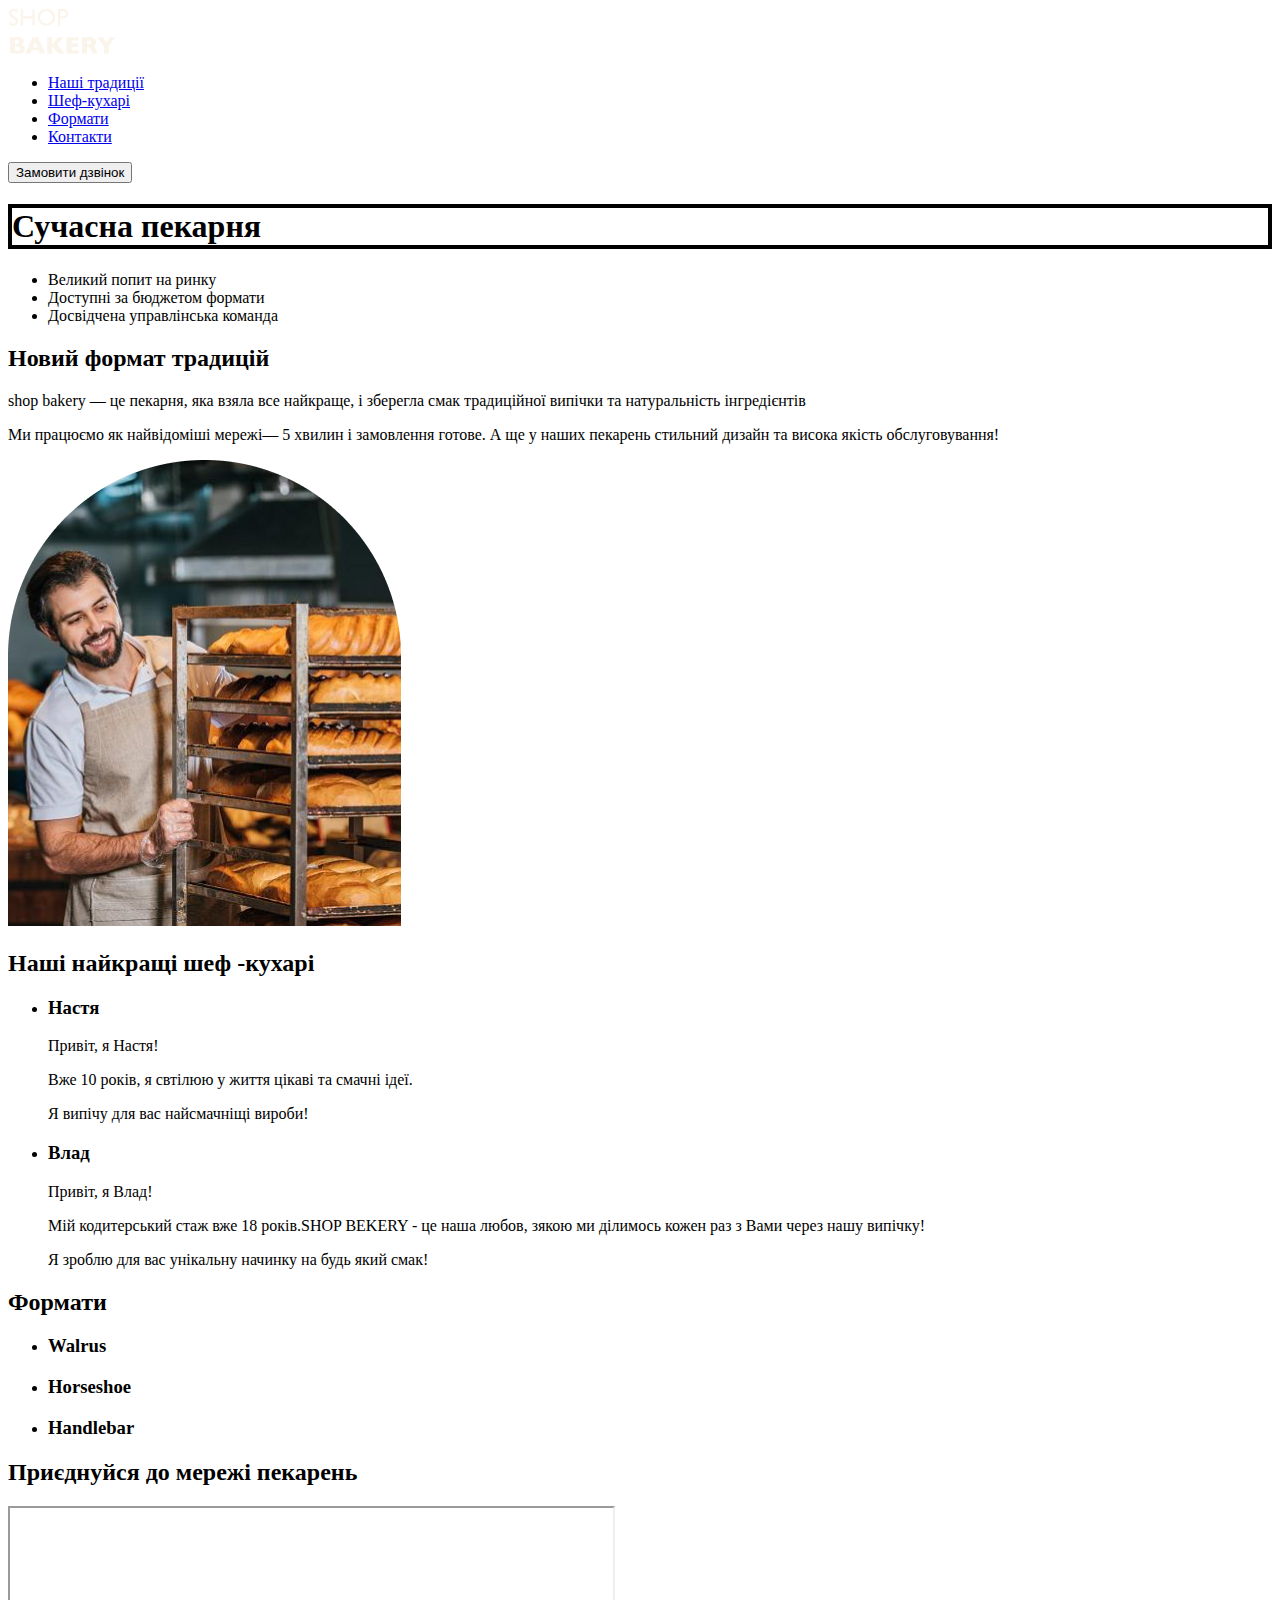
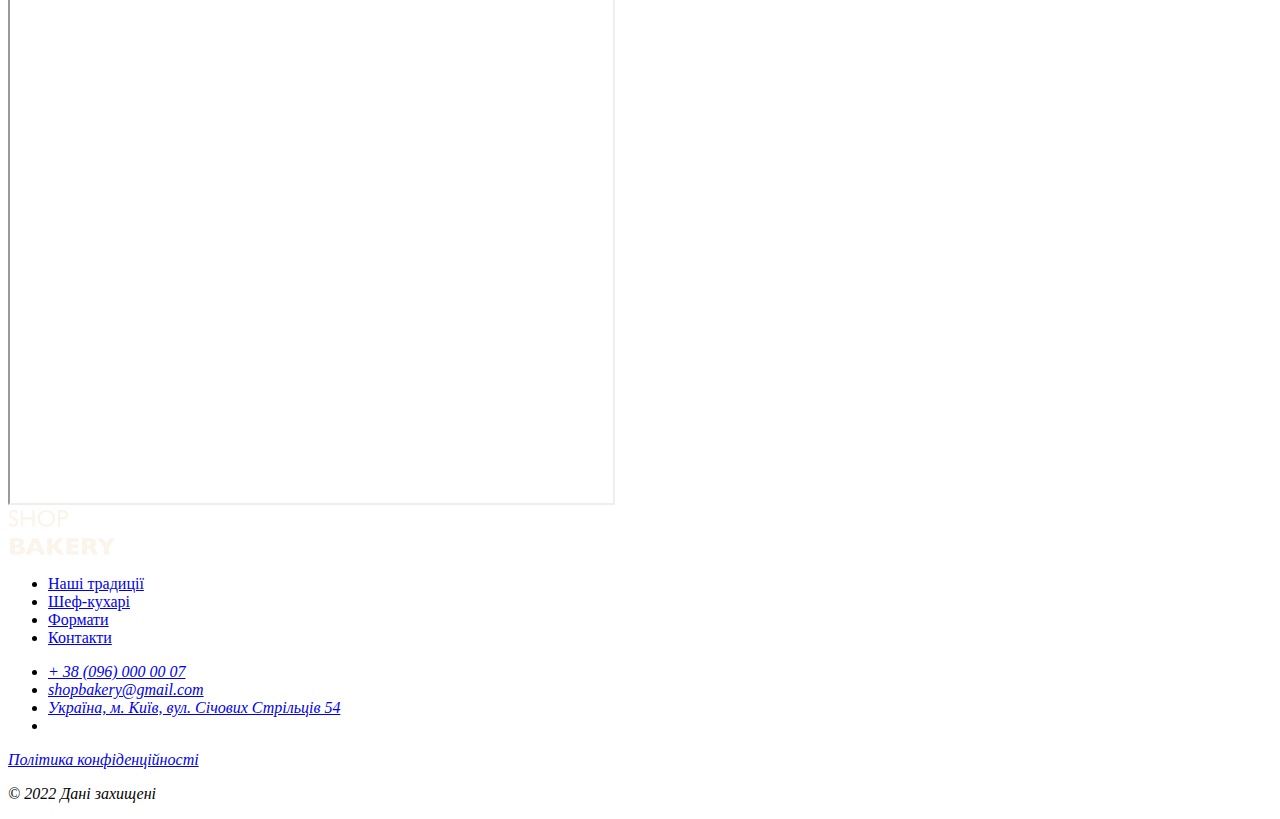
==== index.html @ 3c6cb92f "site" ====
<!DOCTYPE html>
<html lang="uk">
  <head>
    <meta charset="UTF-8" />
    <meta name="viewport" content="width=device-width, initial-scale=1.0" />
    <title>Сучасна пекарня</title>
    <link rel="stylesheet" href="./css/styles.css" />
  </head>
  <body>
    <header>
      <nav>
        <a href="/">
          <img src="./imeges/logo.svg" alt="Лого пекарні" />
        </a>
        <ul>
          <li><a href="#traditions-section"> Наші традиції</a></li>
          <li><a href="#cookers-section"> Шеф-кухарі</a></li>
          <li><a href="#formats-section"> Формати</a></li>
          <li><a href="#links-section"> Контакти</a></li>
        </ul>
      </nav>
      <button type="button">Замовити дзвінок</button>
    </header>
    <main>
      <section>
        <h1 id="main-title">Сучасна пекарня</h1>
      </section>
      <section id="traditions-section">
        <ul>
          <li>Великий попит на ринку</li>
          <li>Доступні за бюджетом формати</li>
          <li>Досвідчена управлінська команда</li>
        </ul>
        <h2>Новий формат традицій</h2>
        <p>
          <span>shop bakery</span> — це пекарня, яка взяла все найкраще, і
          зберегла смак традиційної випічки та натуральність інгредієнтів
        </p>
        <p>
          Ми працюємо як найвідоміші мережі—
          <span>5 хвилин і замовлення готове</span>. А ще у наших пекарень
          стильний дизайн та висока якість обслуговування!
        </p>
        <img
          src="./imeges/baker-man.jpg"
          alt="чоловік пекар з посмішкою везе хліб"
        />
      </section>
      <section id="cookers-section">
        <h2>Наші найкращі шеф -кухарі</h2>
        <ul>
          <li>
            <article>
              <h3>Настя</h3>
              <p>Привіт, я Настя!</p>

              <p>Вже 10 років, я свтілюю у життя цікаві та смачні ідеї.</p>

              <p>Я випічу для вас найсмачніщі вироби!</p>
            </article>
          </li>
          <li>
            <article>
              <h3>Влад</h3>
              <p>Привіт, я Влад!</p>

              <p>
                Мій кодитерський стаж вже 18 років.SHOP BEKERY - це наша любов,
                зякою ми ділимось кожен раз з Вами через нашу випічку!
              </p>

              <p>Я зроблю для вас унікальну начинку на будь який смак!</p>
            </article>
          </li>
        </ul>
      </section>
      <section id="formats-section">
        <h2>Формати</h2>
        <ul>
          <li>
            <article>
              <h3 lang="en">Walrus</h3>
            </article>
          </li>
          <li>
            <article>
              <h3 lang="en">Horseshoe</h3>
            </article>
          </li>
          <li>
            <article>
              <h3 lang="en">Handlebar</h3>
            </article>
          </li>
        </ul>
      </section>
      <section id="links-section">
        <h2>Приєднуйся до мережі пекарень</h2>
      </section>
      <iframe
        src="https://www.google.com/maps/embed?pb=!1m18!1m12!1m3!1d2414.478449354437!2d30.4912733!3d50.4566776!2m3!1f0!2f0!3f0!3m2!1i1024!2i768!4f13.1!3m3!1m2!1s0x40d4ce637c006b2d%3A0xaf86385f19996ff0!2z0YPQuy4g0KHQtdGH0LXQstGL0YUg0KHRgtGA0LXQu9GM0YbQvtCyLCA1NCwg0JrQuNC10LIsIDAyMDAw!5e1!3m2!1sru!2sua!4v1739649171923!5m2!1sru!2sua"
        width="603"
        height="595"
        allowfullscreen=""
        loading="lazy"
        referrerpolicy="no-referrer-when-downgrade"
      ></iframe>
    </main>
    <footer>
      <nav>
        <a href="#">
          <img src="./imeges/logo.svg" alt="Лого пекарні" />
        </a>
        <ul>
          <li><a href="#"> Наші традиції</a></li>
          <li><a href="#"> Шеф-кухарі</a></li>
          <li><a href="#"> Формати</a></li>
          <li><a href="#"> Контакти</a></li>
        </ul>
      </nav>
      <address>
        <ul>
          <li><a href="tel:+380960000007"> + 38 (096) 000 00 07</a></li>
          <li>
            <a href="mailto:shopbakery@gmail.com">shopbakery@gmail.com</a>
          </li>
          <li>
            <a href="https://maps.app.goo.gl/muZabuAStkDCurqV7"
              >Україна, м. Київ, вул. Січових Стрільців 54</a
            >
          </li>
          <li>
            <a href="#"></a>
            <!--facebook logo-->
            <a href="#"></a>
            <!--instagram logo-->
          </li>
        </ul>
        <a href="#" target="_blank">Політика конфіденційності</a>
        <p>&copy; 2022 Дані захищені</p>
      </address>
    </footer>
  </body>
</html>
---- css/styles.css ----
#main-title {
  border: 4px solid black;
}
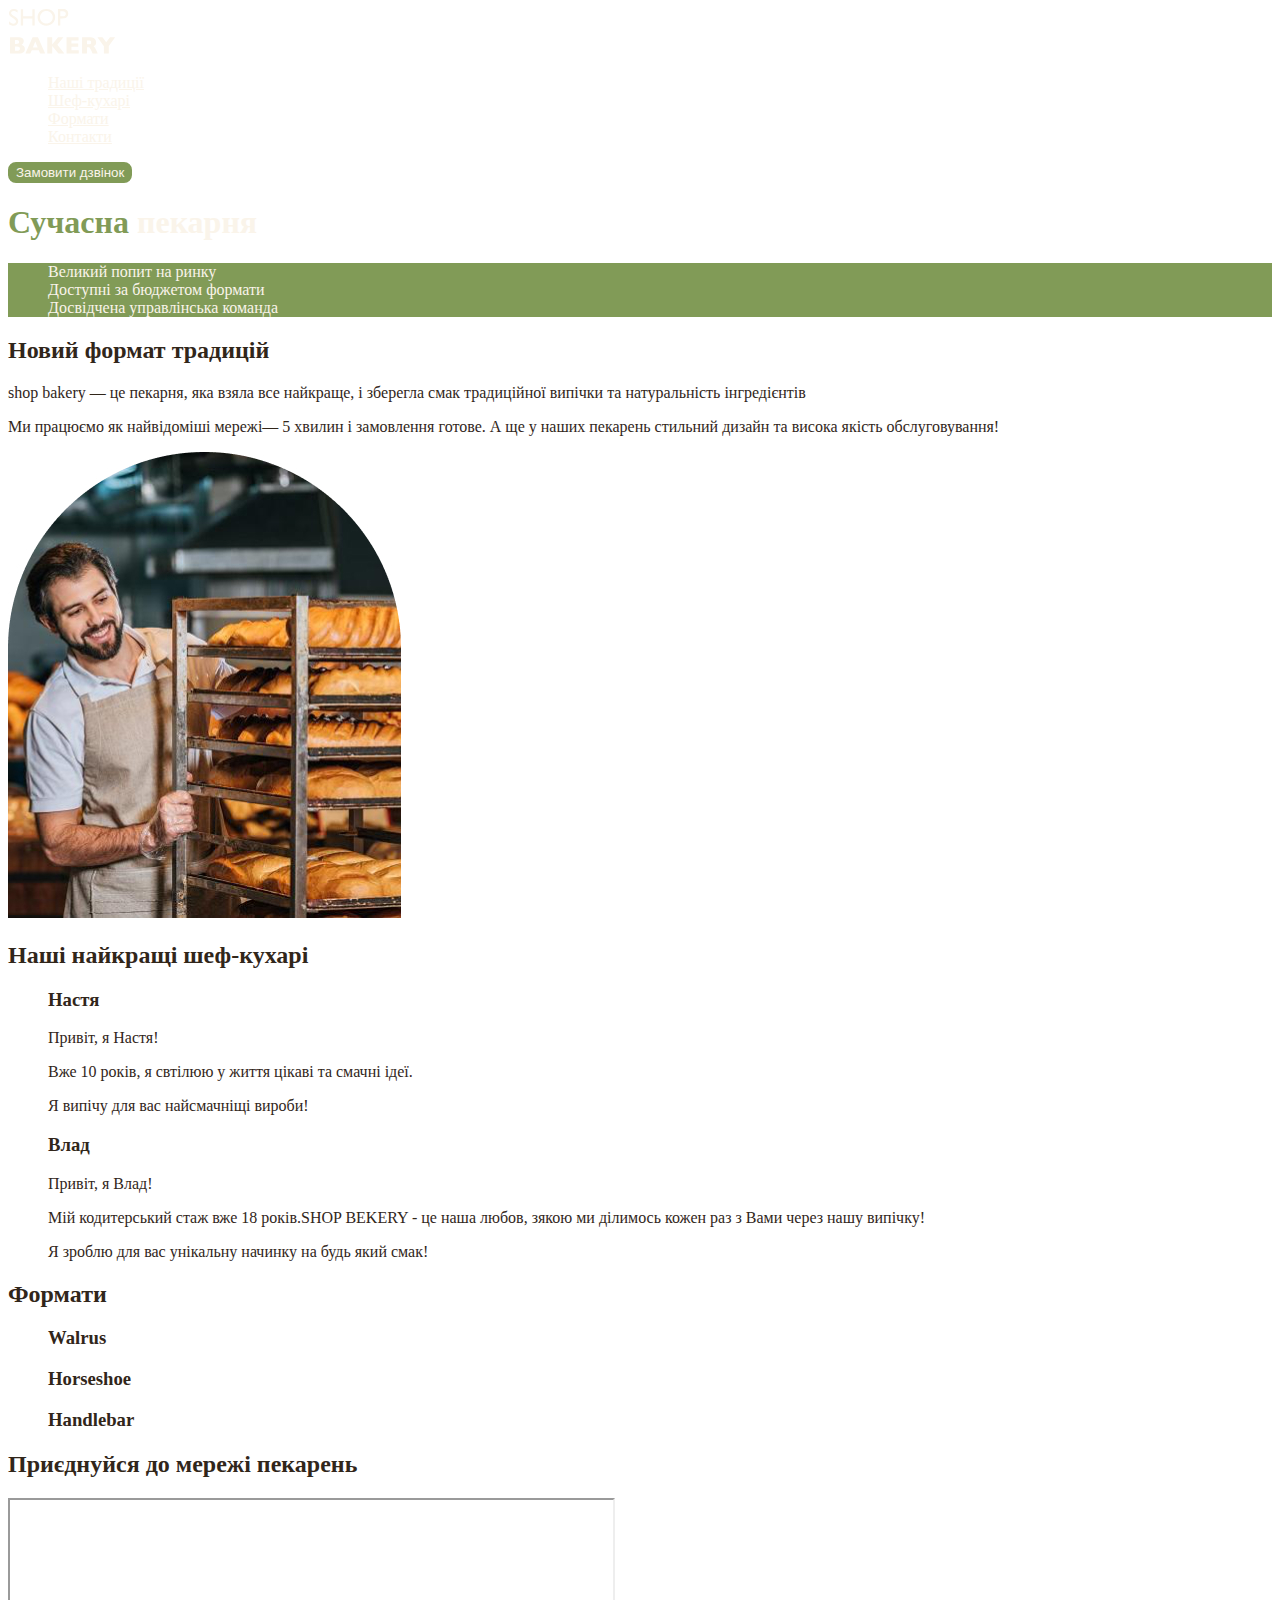
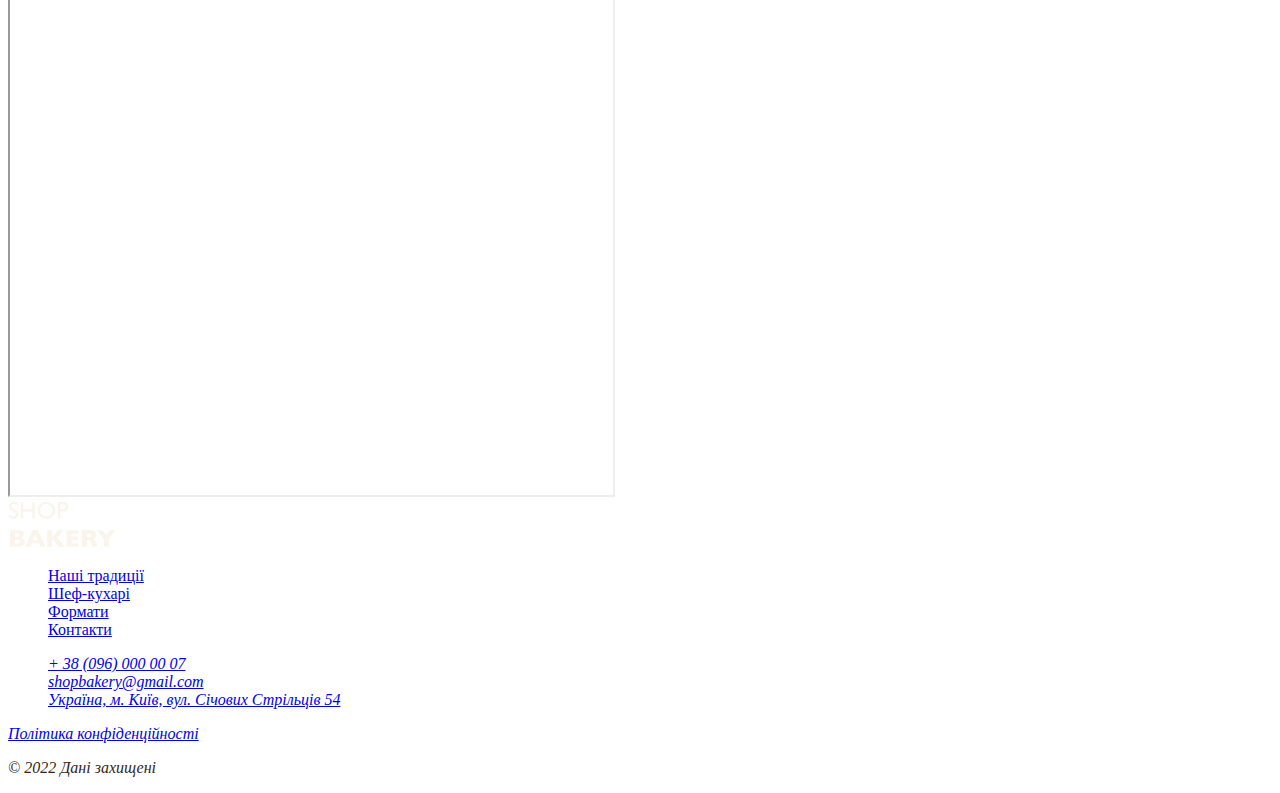
==== commit 1cb476f3: "Add styles.css and css variables" ====
--- a/index.html
+++ b/index.html
@@ -13,20 +13,20 @@
           <img src="./imeges/logo.svg" alt="Лого пекарні" />
         </a>
         <ul>
-          <li><a href="#traditions-section"> Наші традиції</a></li>
-          <li><a href="#cookers-section"> Шеф-кухарі</a></li>
-          <li><a href="#formats-section"> Формати</a></li>
-          <li><a href="#links-section"> Контакти</a></li>
+          <li><a class="link" href="#traditions-section"> Наші традиції</a></li>
+          <li><a class="link" href="#cookers-section"> Шеф-кухарі</a></li>
+          <li><a class="link" href="#formats-section"> Формати</a></li>
+          <li><a class="link" href="#links-section"> Контакти</a></li>
         </ul>
       </nav>
-      <button type="button">Замовити дзвінок</button>
+      <button class="button" type="button">Замовити дзвінок</button>
     </header>
     <main>
       <section>
-        <h1 id="main-title">Сучасна пекарня</h1>
+        <h1 class="hero-title"><span class="accent">Сучасна</span> пекарня</h1>
       </section>
       <section id="traditions-section">
-        <ul>
+        <ul class="advanteges-list">
           <li>Великий попит на ринку</li>
           <li>Доступні за бюджетом формати</li>
           <li>Досвідчена управлінська команда</li>
@@ -47,7 +47,7 @@
         />
       </section>
       <section id="cookers-section">
-        <h2>Наші найкращі шеф -кухарі</h2>
+        <h2>Наші найкращі шеф-кухарі</h2>
         <ul>
           <li>
             <article>
@@ -95,7 +95,7 @@
         </ul>
       </section>
       <section id="links-section">
-        <h2>Приєднуйся до мережі пекарень</h2>
+        <h2 class="section-title">Приєднуйся до мережі пекарень</h2>
       </section>
       <iframe
         src="https://www.google.com/maps/embed?pb=!1m18!1m12!1m3!1d2414.478449354437!2d30.4912733!3d50.4566776!2m3!1f0!2f0!3f0!3m2!1i1024!2i768!4f13.1!3m3!1m2!1s0x40d4ce637c006b2d%3A0xaf86385f19996ff0!2z0YPQuy4g0KHQtdGH0LXQstGL0YUg0KHRgtGA0LXQu9GM0YbQvtCyLCA1NCwg0JrQuNC10LIsIDAyMDAw!5e1!3m2!1sru!2sua!4v1739649171923!5m2!1sru!2sua"
--- a/css/styles.css
+++ b/css/styles.css
@@ -1,3 +1,49 @@
-#main-title {
-  border: 4px solid black;
+:root {
+  --color-brand: #819b57;
+  --color-primary-light: #faf4ea;
+  --color-primary-dark: #31261a;
+  --color-brand-dark: #465929;
 }
+
+body {
+  color: var(--color-primary-dark);
+}
+
+ul {
+  list-style-type: none;
+}
+
+.button {
+  color: var(--color-primary-light);
+  background-color: var(--color-brand);
+  border: 2px solid var(--color-brand);
+  border-radius: 8px;
+  cursor: pointer;
+}
+.button:hover {
+  background: var(--color-brand-dark);
+  background-color: transparent;
+}
+
+.link {
+  color: var(--color-primary-light);
+}
+.link:hover {
+  color: var(--color-brand);
+}
+
+.hero-title {
+  color: var(--color-primary-light);
+}
+.hero-title .accent {
+  color: var(--color-brand);
+}
+
+.advanteges-list {
+  color: var(--color-primary-light);
+  background-color: var(--color-brand);
+}
+
+.section-title {
+  color: var(--color-primary-dark);
+}
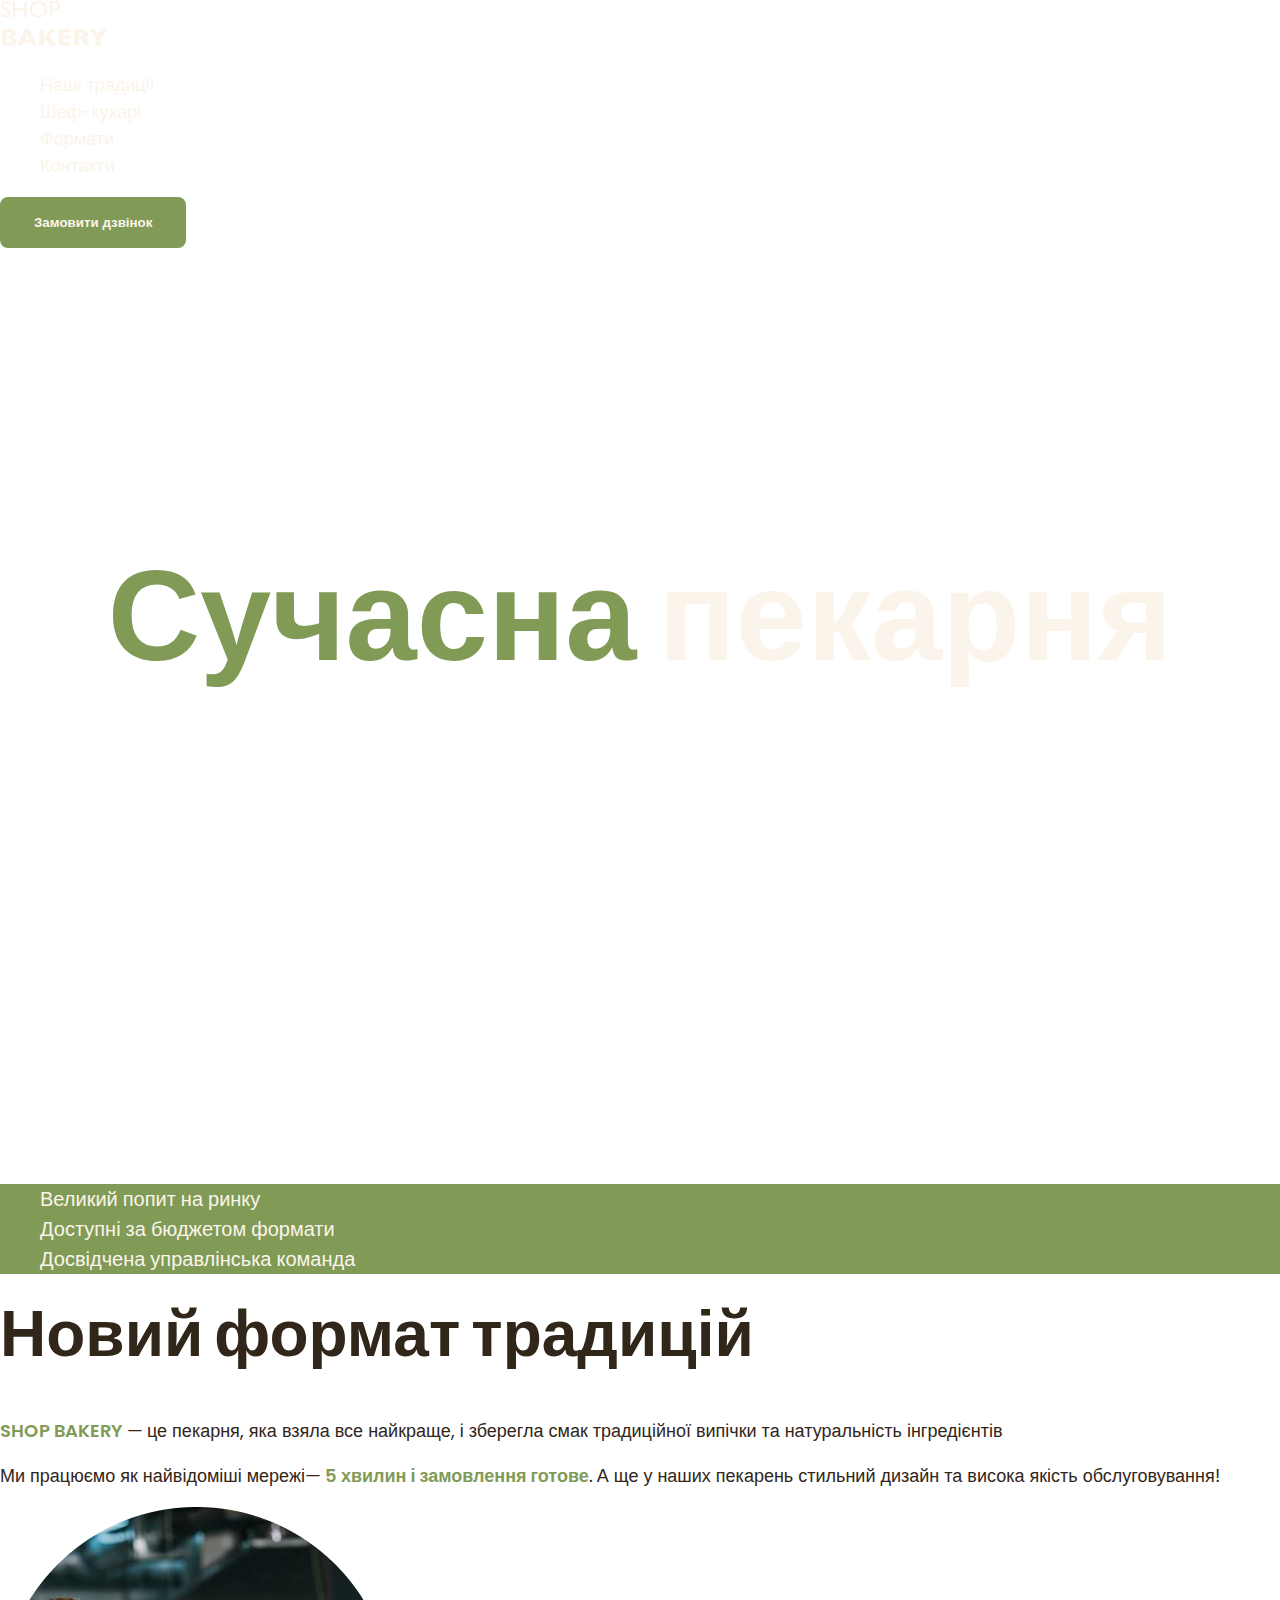
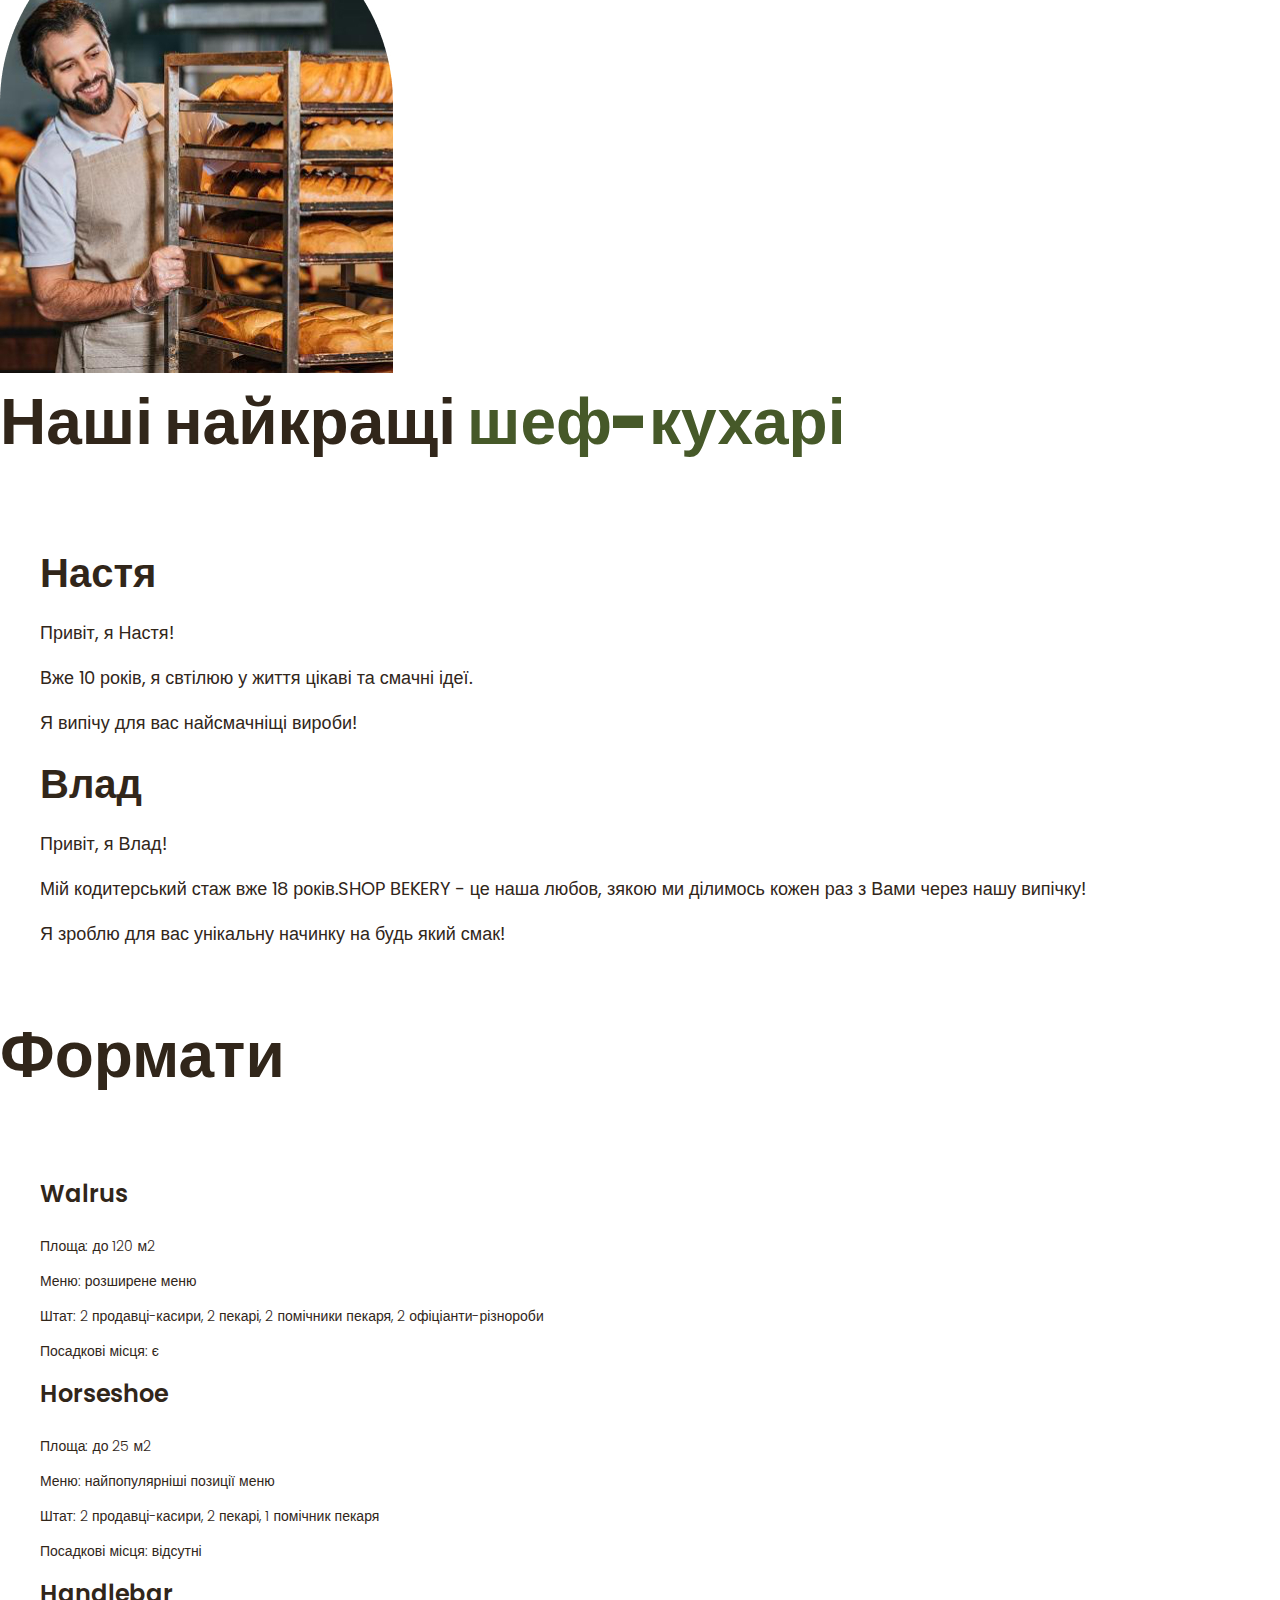
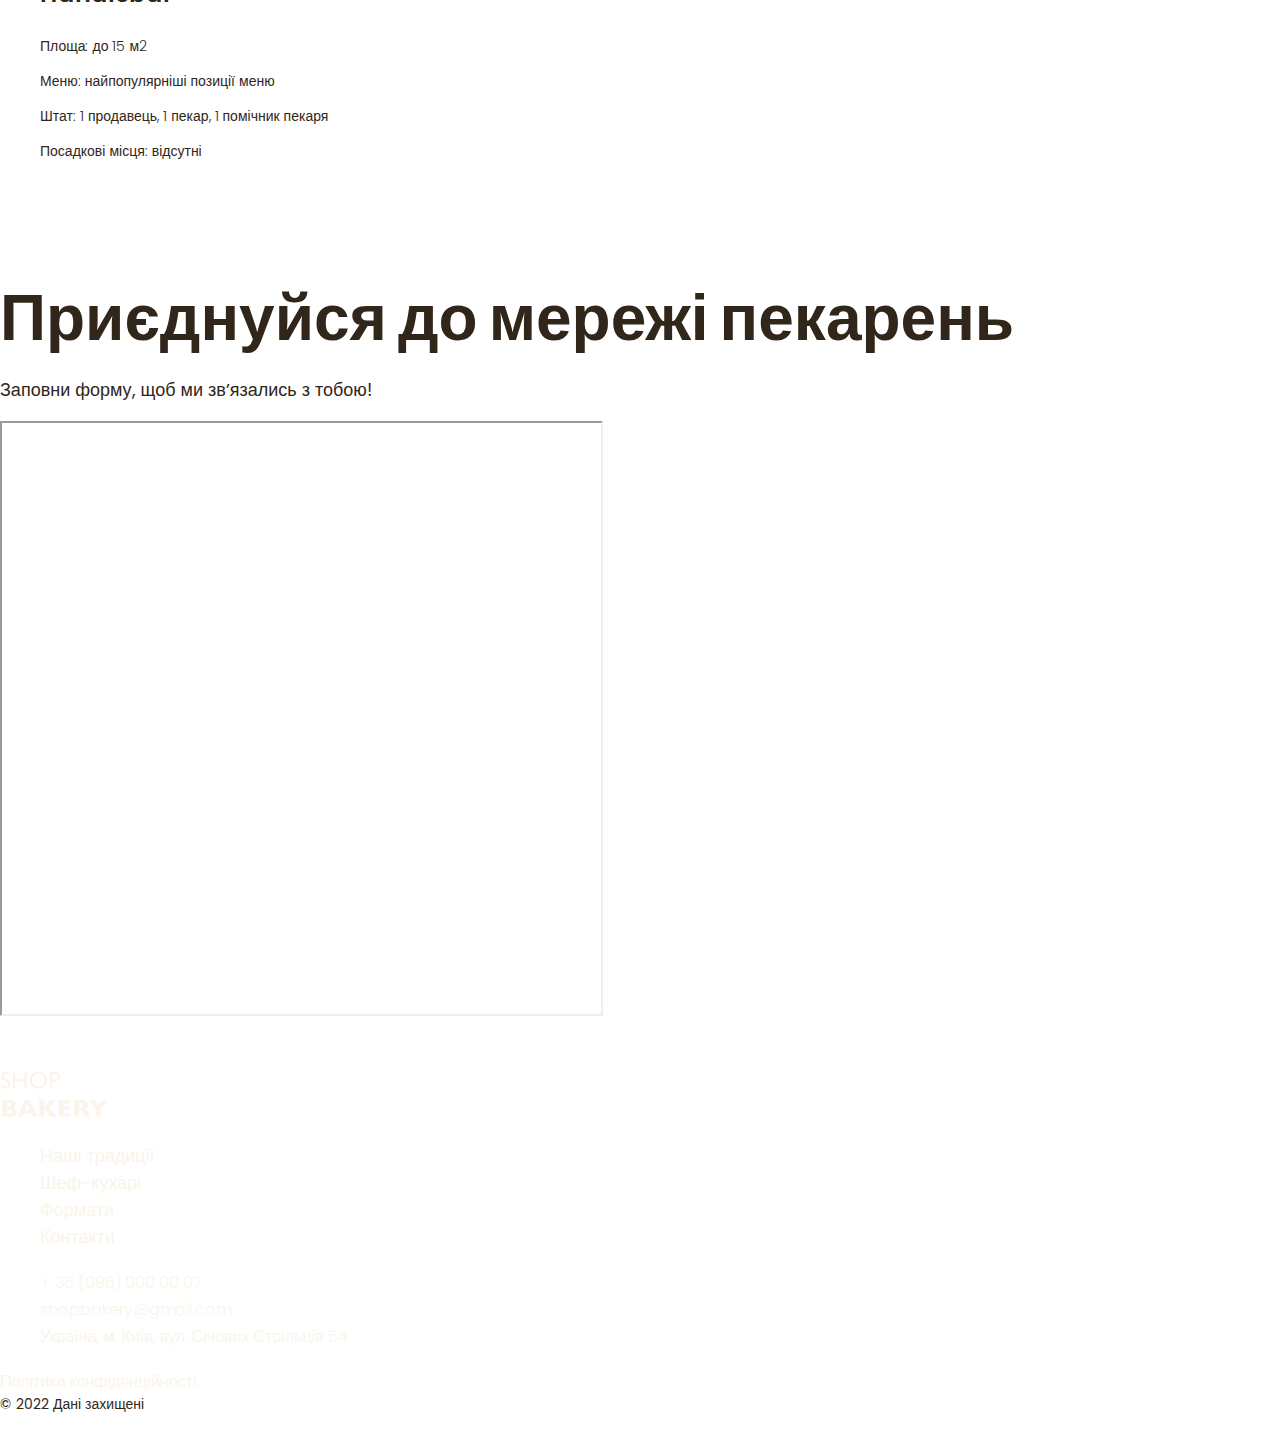
==== commit 7c57f572: "add container and margin" ====
--- a/index.html
+++ b/index.html
@@ -4,11 +4,17 @@
     <meta charset="UTF-8" />
     <meta name="viewport" content="width=device-width, initial-scale=1.0" />
     <title>Сучасна пекарня</title>
+    <link rel="preconnect" href="https://fonts.googleapis.com" />
+    <link rel="preconnect" href="https://fonts.gstatic.com" crossorigin />
+    <link
+      href="https://fonts.googleapis.com/css2?family=Poppins:wght@300;400;600;900&display=swap"
+      rel="stylesheet"
+    />
     <link rel="stylesheet" href="./css/styles.css" />
   </head>
   <body>
     <header>
-      <nav>
+      <div class="container"><nav>
         <a href="/">
           <img src="./imeges/logo.svg" alt="Лого пекарні" />
         </a>
@@ -20,83 +26,117 @@
         </ul>
       </nav>
       <button class="button" type="button">Замовити дзвінок</button>
-    </header>
+    </header></div>
     <main>
-      <section>
-        <h1 class="hero-title"><span class="accent">Сучасна</span> пекарня</h1>
+      <section class="hero-section">
+        <div class="container"><h1 class="hero-title"><span class="accent">Сучасна</span> пекарня</h1></div>
       </section>
-      <section id="traditions-section">
-        <ul class="advanteges-list">
-          <li>Великий попит на ринку</li>
-          <li>Доступні за бюджетом формати</li>
-          <li>Досвідчена управлінська команда</li>
-        </ul>
-        <h2>Новий формат традицій</h2>
-        <p>
-          <span>shop bakery</span> — це пекарня, яка взяла все найкраще, і
-          зберегла смак традиційної випічки та натуральність інгредієнтів
-        </p>
-        <p>
-          Ми працюємо як найвідоміші мережі—
-          <span>5 хвилин і замовлення готове</span>. А ще у наших пекарень
-          стильний дизайн та висока якість обслуговування!
-        </p>
-        <img
-          src="./imeges/baker-man.jpg"
-          alt="чоловік пекар з посмішкою везе хліб"
-        />
+      <section class="traditions-section" id="traditions-section">
+        <div class="container">
+          <h2 class="visually-hidden">Наші традиції</h2>
+          <ul class="advanteges-list">
+            <li class="advanteges-item">Великий попит на ринку</li>
+            <li class="advanteges-item">Доступні за бюджетом формати</li>
+            <li class="advanteges-item">Досвідчена управлінська команда</li>
+          </ul>
+          <h2 class="traditions-title section-title">Новий формат традицій</h2>
+          <p class="traditions-text">
+            <span class="brand uppercase">shop bakery</span> — це пекарня, яка
+            взяла все найкраще, і зберегла смак традиційної випічки та
+            натуральність інгредієнтів
+          </p>
+          <p class="traditions-text">
+            Ми працюємо як найвідоміші мережі—
+            <span class="brand">5 хвилин і замовлення готове</span>. А ще у
+            наших пекарень стильний дизайн та висока якість обслуговування!
+          </p>
+          <img
+            src="./imeges/baker-man.jpg"
+            alt="чоловік пекар з посмішкою везе хліб"
+          />
+        </div>
       </section>
       <section id="cookers-section">
-        <h2>Наші найкращі шеф-кухарі</h2>
-        <ul>
-          <li>
-            <article>
-              <h3>Настя</h3>
-              <p>Привіт, я Настя!</p>
+        <div class="container">
+          <h2 class="cookers-title section-title">
+            Наші найкращі <span class="accent">шеф-кухарі</span>
+          </h2>
+          <ul>
+            <li>
+              <article>
+                <h3 class="cooker-title">Настя</h3>
+                <p>Привіт, я Настя!</p>
 
-              <p>Вже 10 років, я свтілюю у життя цікаві та смачні ідеї.</p>
+                <p>Вже 10 років, я свтілюю у життя цікаві та смачні ідеї.</p>
 
-              <p>Я випічу для вас найсмачніщі вироби!</p>
-            </article>
-          </li>
-          <li>
-            <article>
-              <h3>Влад</h3>
-              <p>Привіт, я Влад!</p>
+                <p>Я випічу для вас найсмачніщі вироби!</p>
+              </article>
+            </li>
+            <li>
+              <article>
+                <h3 class="cooker-title">Влад</h3>
+                <p>Привіт, я Влад!</p>
 
-              <p>
-                Мій кодитерський стаж вже 18 років.SHOP BEKERY - це наша любов,
-                зякою ми ділимось кожен раз з Вами через нашу випічку!
-              </p>
+                <p>
+                  Мій кодитерський стаж вже 18 років.SHOP BEKERY - це наша
+                  любов, зякою ми ділимось кожен раз з Вами через нашу випічку!
+                </p>
 
-              <p>Я зроблю для вас унікальну начинку на будь який смак!</p>
-            </article>
-          </li>
-        </ul>
+                <p>Я зроблю для вас унікальну начинку на будь який смак!</p>
+              </article>
+            </li>
+          </ul>
+        </div>
       </section>
-      <section id="formats-section">
-        <h2>Формати</h2>
-        <ul>
-          <li>
-            <article>
-              <h3 lang="en">Walrus</h3>
-            </article>
-          </li>
-          <li>
-            <article>
-              <h3 lang="en">Horseshoe</h3>
-            </article>
-          </li>
-          <li>
-            <article>
-              <h3 lang="en">Handlebar</h3>
-            </article>
-          </li>
-        </ul>
+      <section class="section" id="formats-section">
+        <div class="container">
+          <h2 class="formats-section section-title">Формати</h2>
+          <ul>
+            <li>
+              <article>
+                <h3 class="formats-title" lang="en">Walrus</h3>
+                <div class="formats-text">
+                  <p>Площа: до 120 м2</p>
+                  <p>Меню: розширене меню</p>
+                  <p>
+                    Штат: 2 продавці-касири, 2 пекарі, 2 помічники пекаря, 2
+                    офіціанти-різнороби
+                  </p>
+                  <p>Посадкові місця: є</p>
+                </div>
+              </article>
+            </li>
+            <li>
+              <article>
+                <h3 class="formats-title" lang="en">Horseshoe</h3>
+                <div class="formats-text">
+                  <p>Площа: до 25 м2</p>
+                  <p>Меню: найпопулярніші позиції меню</p>
+                  <p>Штат: 2 продавці-касири, 2 пекарі, 1 помічник пекаря</p>
+                  <p>Посадкові місця: відсутні</p>
+                </div>
+              </article>
+            </li>
+            <li>
+              <article>
+                <h3 class="formats-title" lang="en">Handlebar</h3>
+                <div class="formats-text">
+                  <p>Площа: до 15 м2</p>
+                  <p>Меню: найпопулярніші позиції меню</p>
+                  <p>Штат: 1 продавець, 1 пекар, 1 помічник пекаря</p>
+                  <p>Посадкові місця: відсутні</p>
+                </div>
+              </article>
+            </li>
+          </ul>
+        </div>
       </section>
-      <section id="links-section">
-        <h2 class="section-title">Приєднуйся до мережі пекарень</h2>
-      </section>
+      <section class="section" id="contact-section">
+        <div class="container"><h2 class="contact-title section-title">
+          Приєднуйся до мережі пекарень
+        </h2>
+        <p>Заповни форму, щоб ми звʼязались з тобою!</p>
+      
       <iframe
         src="https://www.google.com/maps/embed?pb=!1m18!1m12!1m3!1d2414.478449354437!2d30.4912733!3d50.4566776!2m3!1f0!2f0!3f0!3m2!1i1024!2i768!4f13.1!3m3!1m2!1s0x40d4ce637c006b2d%3A0xaf86385f19996ff0!2z0YPQuy4g0KHQtdGH0LXQstGL0YUg0KHRgtGA0LXQu9GM0YbQvtCyLCA1NCwg0JrQuNC10LIsIDAyMDAw!5e1!3m2!1sru!2sua!4v1739649171923!5m2!1sru!2sua"
         width="603"
@@ -104,28 +144,37 @@
         allowfullscreen=""
         loading="lazy"
         referrerpolicy="no-referrer-when-downgrade"
-      ></iframe>
+      ></iframe></div>
+      </section>
     </main>
     <footer>
-      <nav>
+      <div class="container"><nav>
         <a href="#">
           <img src="./imeges/logo.svg" alt="Лого пекарні" />
         </a>
         <ul>
-          <li><a href="#"> Наші традиції</a></li>
-          <li><a href="#"> Шеф-кухарі</a></li>
-          <li><a href="#"> Формати</a></li>
-          <li><a href="#"> Контакти</a></li>
+          <li><a class="link" href="#"> Наші традиції</a></li>
+          <li><a class="link" href="#"> Шеф-кухарі</a></li>
+          <li><a class="link" href="#"> Формати</a></li>
+          <li><a class="link" href="#"> Контакти</a></li>
         </ul>
       </nav>
-      <address>
-        <ul>
-          <li><a href="tel:+380960000007"> + 38 (096) 000 00 07</a></li>
+      <address> 
+      <ul>
           <li>
-            <a href="mailto:shopbakery@gmail.com">shopbakery@gmail.com</a>
+            <a class="address-link" href="tel:+380960000007">
+              + 38 (096) 000 00 07</a
+            >
           </li>
           <li>
-            <a href="https://maps.app.goo.gl/muZabuAStkDCurqV7"
+            <a class="address-link" href="mailto:shopbakery@gmail.com"
+              >shopbakery@gmail.com</a
+            >
+          </li>
+          <li>
+            <a
+              class="address-link"
+              href="https://maps.app.goo.gl/muZabuAStkDCurqV7"
               >Україна, м. Київ, вул. Січових Стрільців 54</a
             >
           </li>
@@ -136,9 +185,11 @@
             <!--instagram logo-->
           </li>
         </ul>
-        <a href="#" target="_blank">Політика конфіденційності</a>
-        <p>&copy; 2022 Дані захищені</p>
-      </address>
+        <a class="address-link" href="#" target="_blank"
+          >Політика конфіденційності</a
+        >
+        <p class="address-copyright">&copy; 2022 Дані захищені</p>
+      </address></div>
     </footer>
   </body>
 </html>
--- a/css/styles.css
+++ b/css/styles.css
@@ -5,45 +5,177 @@
   --color-brand-dark: #465929;
 }
 
+address {
+  font-style: normal;
+}
+/* base */
+* {
+  box-sizing: border-box;
+}
 body {
   color: var(--color-primary-dark);
+  font-family: "Poppins", sans-serif;
+  font-size: 18px;
+  font-weight: 400;
+  line-height: 1.5;
+  margin: 0;
+}
+
+h1,
+h2,
+h3,
+h4,
+h5,
+h6,
+p {
+  margin-top: 0;
 }
 
 ul {
   list-style-type: none;
 }
 
+.visually-hidden {
+  position: absolute;
+  left: -10000px;
+  top: auto;
+  width: 1px;
+  height: 1px;
+  overflow: hidden;
+}
+
+.section {
+  padding: 48px 0;
+}
+
+.container {
+  width: 100%;
+  max-width: 1288px;
+  margin: 0 auto;
+}
+
+/* button */
 .button {
+  padding: 16px 32px;
   color: var(--color-primary-light);
   background-color: var(--color-brand);
   border: 2px solid var(--color-brand);
   border-radius: 8px;
   cursor: pointer;
+  font-weight: 600;
 }
 .button:hover {
   background: var(--color-brand-dark);
   background-color: transparent;
 }
 
+/* link */
 .link {
   color: var(--color-primary-light);
+  text-decoration: none;
 }
 .link:hover {
   color: var(--color-brand);
+  font-weight: 600;
 }
 
+/* hero-title */
+.hero-section {
+  padding: 272px 0;
+}
 .hero-title {
   color: var(--color-primary-light);
+  text-align: center;
+  font-size: 128px;
+  font-weight: 900;
 }
 .hero-title .accent {
   color: var(--color-brand);
 }
 
+/* advanteges*/
 .advanteges-list {
   color: var(--color-primary-light);
   background-color: var(--color-brand);
 }
 
+.advanteges-item {
+  font-size: 20px;
+  font-weight: 300;
+}
+
+/* section */
 .section-title {
-  color: var(--color-primary-dark);
+  font-size: 64px;
+  font-weight: 900;
+  line-height: 1.3;
 }
+
+.section-title .accent {
+  color: var(--color-brand-dark);
+}
+
+/* traditions */
+.traditions-section {
+  padding-top: 96px;
+}
+
+.traditions-title {
+  margin-bottom: 42px;
+}
+
+.traditions-text .brand {
+  color: var(--color-brand);
+  font-weight: 600;
+}
+
+.traditions-text .uppercase {
+  text-transform: uppercase;
+}
+
+/* cooker */
+.cooker-title {
+  margin-bottom: 16px;
+  font-weight: 600;
+  font-size: 40px;
+}
+
+.cookers-title {
+  margin-bottom: 80px;
+}
+
+/* forms */
+.formats-title {
+  font-weight: 600;
+  font-size: 24px;
+}
+
+.formats-text {
+  font-weight: 300;
+  font-size: 14px;
+}
+
+.formats-section {
+  margin-bottom: 80px;
+}
+
+/* contact */
+.contact-title {
+  margin-bottom: 16px;
+}
+
+/* footer */
+.address-link {
+  color: var(--color-primary-light);
+  font-size: 16px;
+  font-weight: 300;
+  text-decoration: none;
+}
+
+.address-link:hover {
+  color: var(--color-brand);
+}
+
+.address-copyright {
+  font-size: 14px;
+}
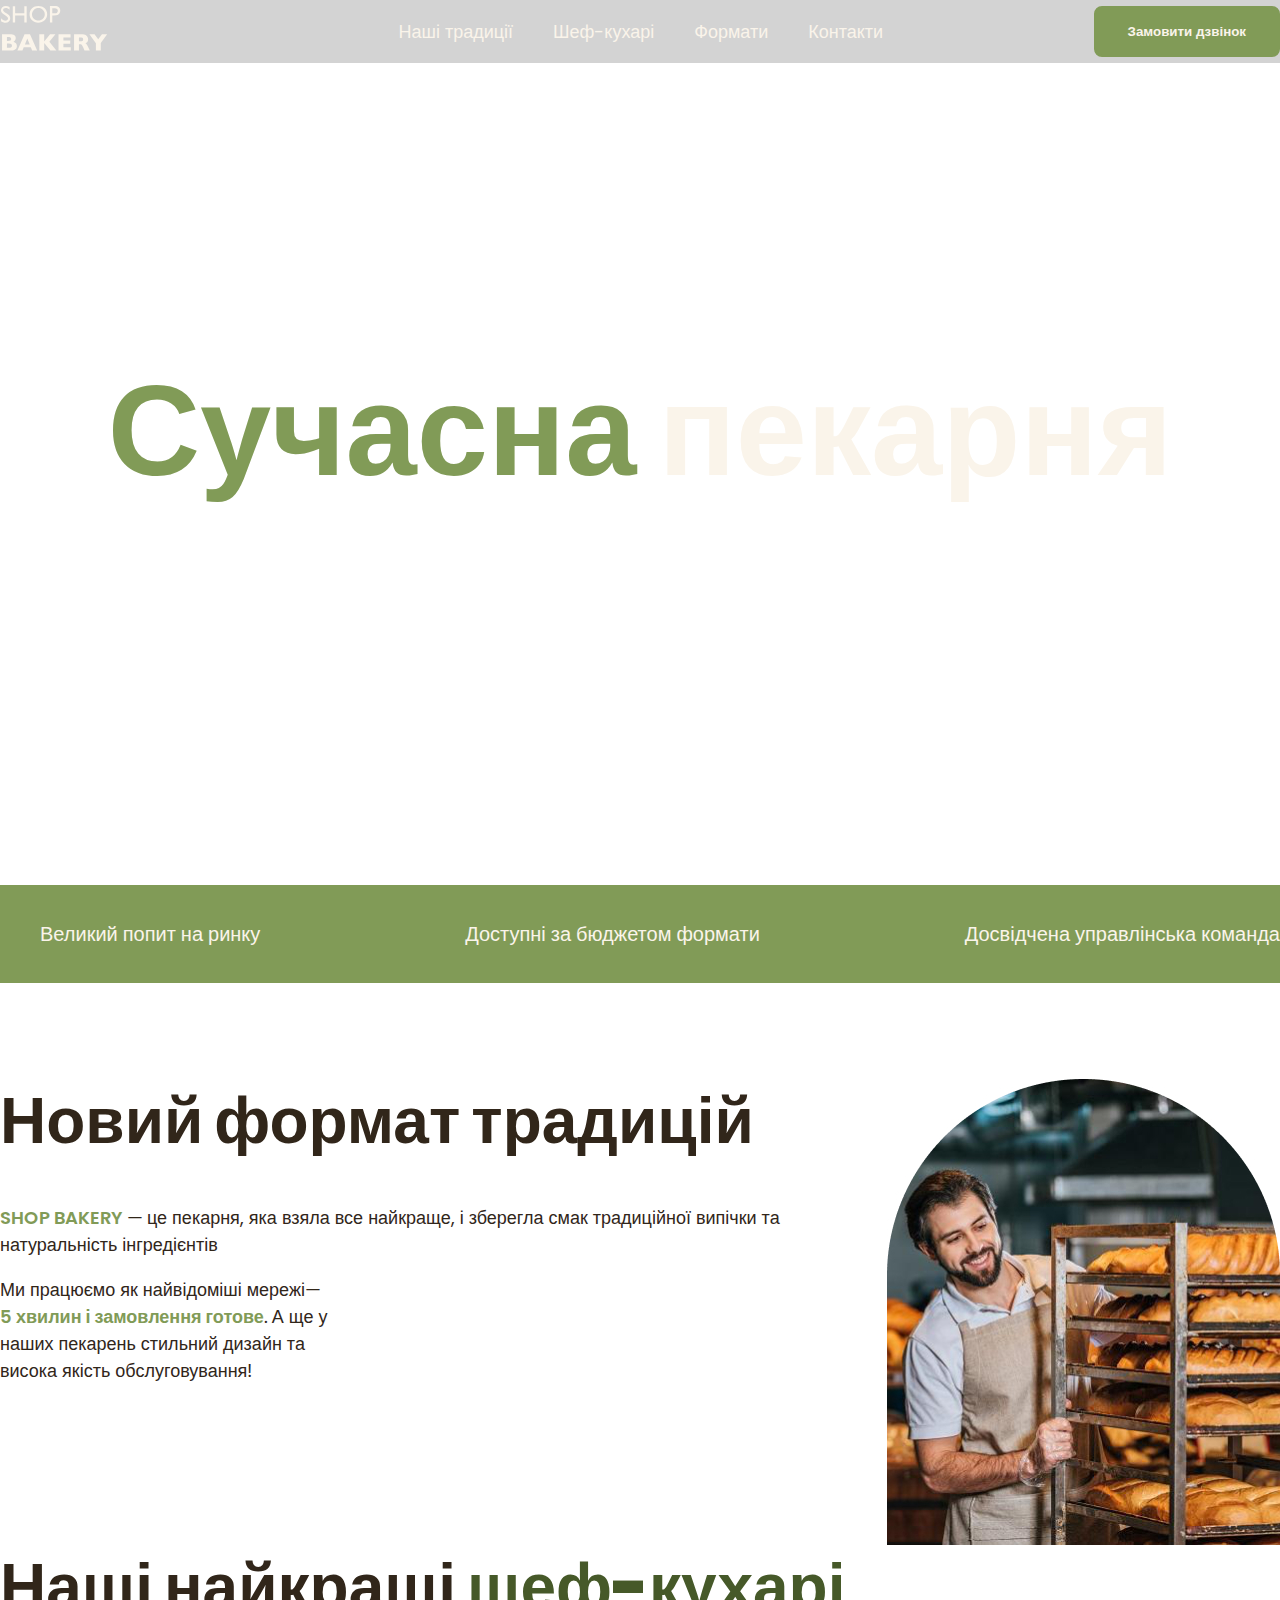
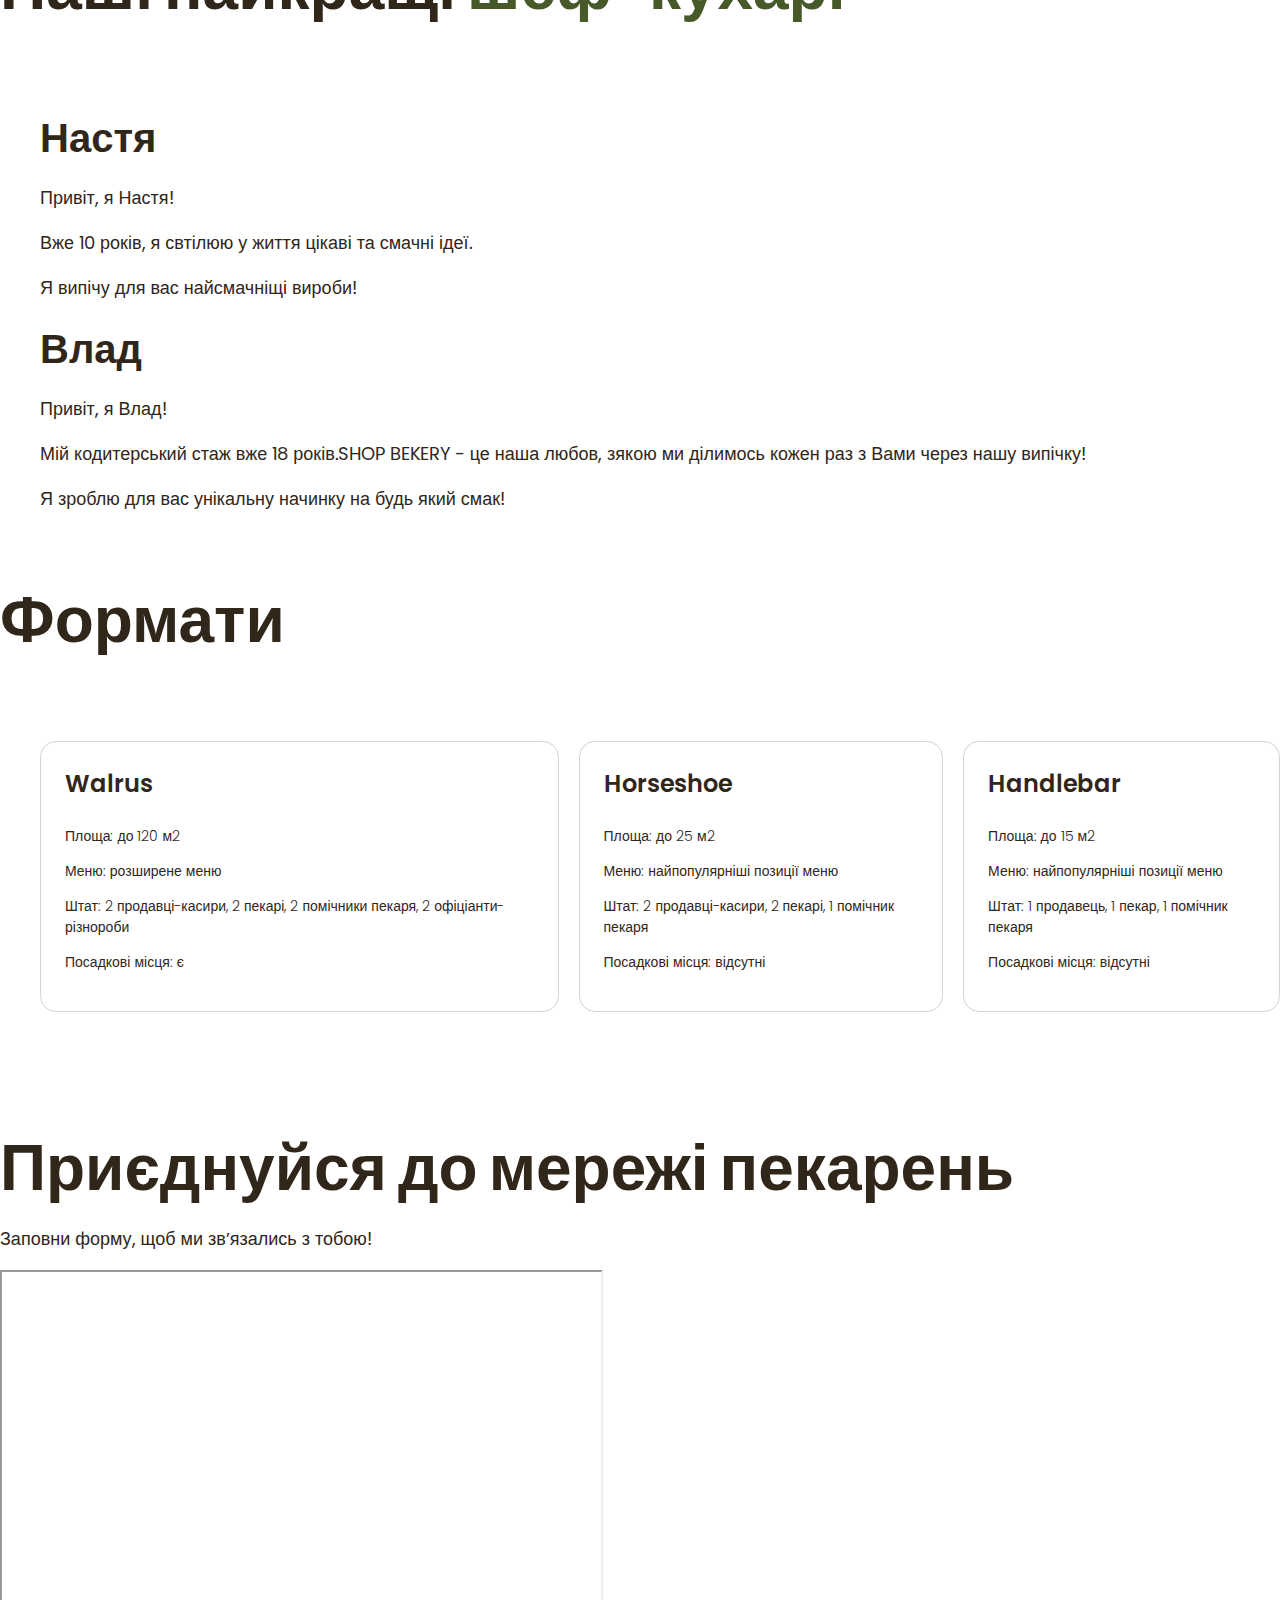
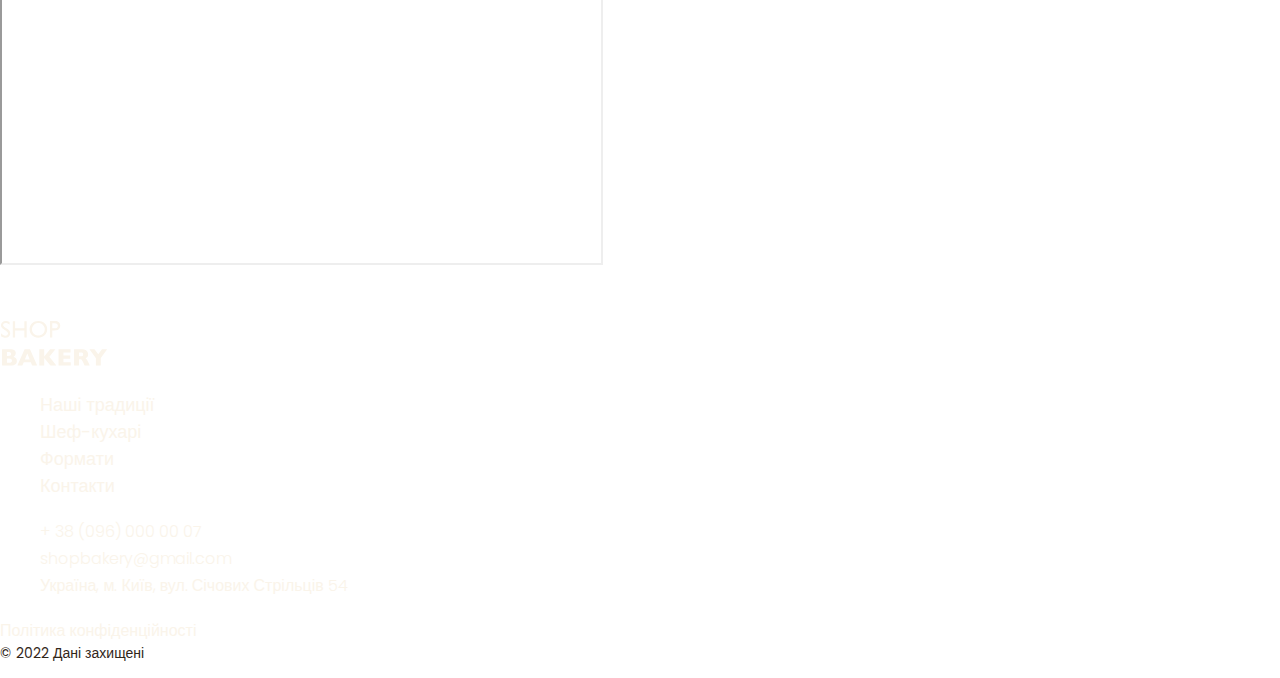
==== commit feddb733: "update" ====
--- a/index.html
+++ b/index.html
@@ -13,25 +13,35 @@
     <link rel="stylesheet" href="./css/styles.css" />
   </head>
   <body>
-    <header>
-      <div class="container"><nav>
-        <a href="/">
-          <img src="./imeges/logo.svg" alt="Лого пекарні" />
-        </a>
-        <ul>
-          <li><a class="link" href="#traditions-section"> Наші традиції</a></li>
-          <li><a class="link" href="#cookers-section"> Шеф-кухарі</a></li>
-          <li><a class="link" href="#formats-section"> Формати</a></li>
-          <li><a class="link" href="#links-section"> Контакти</a></li>
-        </ul>
-      </nav>
-      <button class="button" type="button">Замовити дзвінок</button>
-    </header></div>
+    <header class="header">
+      <div class="container">
+        <div class="header-container">
+          <nav class="header-nav">
+            <a href="/">
+              <img src="./imeges/logo.svg" alt="Лого пекарні" />
+            </a>
+            <ul class="header-menu">
+              <li>
+                <a class="link" href="#traditions-section"> Наші традиції</a>
+              </li>
+              <li><a class="link" href="#cookers-section"> Шеф-кухарі</a></li>
+              <li><a class="link" href="#formats-section"> Формати</a></li>
+              <li><a class="link" href="#links-section"> Контакти</a></li>
+            </ul>
+          </nav>
+          <button class="button" type="button">Замовити дзвінок</button>
+        </div>
+      </div>
+    </header>
     <main>
       <section class="hero-section">
-        <div class="container"><h1 class="hero-title"><span class="accent">Сучасна</span> пекарня</h1></div>
-      </section>
-      <section class="traditions-section" id="traditions-section">
+        <div class="container">
+          <h1 class="hero-title">
+            <span class="accent">Сучасна</span> пекарня
+          </h1>
+        </div>
+      </section>
+      <section class="abvanteges-section">
         <div class="container">
           <h2 class="visually-hidden">Наші традиції</h2>
           <ul class="advanteges-list">
@@ -39,21 +49,31 @@
             <li class="advanteges-item">Доступні за бюджетом формати</li>
             <li class="advanteges-item">Досвідчена управлінська команда</li>
           </ul>
-          <h2 class="traditions-title section-title">Новий формат традицій</h2>
-          <p class="traditions-text">
-            <span class="brand uppercase">shop bakery</span> — це пекарня, яка
-            взяла все найкраще, і зберегла смак традиційної випічки та
-            натуральність інгредієнтів
-          </p>
-          <p class="traditions-text">
-            Ми працюємо як найвідоміші мережі—
-            <span class="brand">5 хвилин і замовлення готове</span>. А ще у
-            наших пекарень стильний дизайн та висока якість обслуговування!
-          </p>
-          <img
-            src="./imeges/baker-man.jpg"
-            alt="чоловік пекар з посмішкою везе хліб"
-          />
+        </div>
+      </section>
+      <section class="traditions-section" id="traditions-section">
+        <div class="container">
+          <div class="traditions-container">
+            <div class="traditions-content">
+              <h2 class="traditions-title section-title">
+                Новий формат традицій
+              </h2>
+              <p class="traditions-text">
+                <span class="brand uppercase">shop bakery</span> — це пекарня,
+                яка взяла все найкраще, і зберегла смак традиційної випічки та
+                натуральність інгредієнтів
+              </p>
+              <p class="traditions-text limited">
+                Ми працюємо як найвідоміші мережі—
+                <span class="brand">5 хвилин і замовлення готове</span>. А ще у
+                наших пекарень стильний дизайн та висока якість обслуговування!
+              </p>
+            </div>
+            <img
+              src="./imeges/baker-man.jpg"
+              alt="чоловік пекар з посмішкою везе хліб"
+            />
+          </div>
         </div>
       </section>
       <section id="cookers-section">
@@ -91,9 +111,9 @@
       <section class="section" id="formats-section">
         <div class="container">
           <h2 class="formats-section section-title">Формати</h2>
-          <ul>
-            <li>
-              <article>
+          <ul class="formats-list">
+            <li>
+              <article class="format-card">
                 <h3 class="formats-title" lang="en">Walrus</h3>
                 <div class="formats-text">
                   <p>Площа: до 120 м2</p>
@@ -107,7 +127,7 @@
               </article>
             </li>
             <li>
-              <article>
+              <article class="format-card">
                 <h3 class="formats-title" lang="en">Horseshoe</h3>
                 <div class="formats-text">
                   <p>Площа: до 25 м2</p>
@@ -118,7 +138,7 @@
               </article>
             </li>
             <li>
-              <article>
+              <article class="format-card">
                 <h3 class="formats-title" lang="en">Handlebar</h3>
                 <div class="formats-text">
                   <p>Площа: до 15 м2</p>
@@ -132,64 +152,68 @@
         </div>
       </section>
       <section class="section" id="contact-section">
-        <div class="container"><h2 class="contact-title section-title">
-          Приєднуйся до мережі пекарень
-        </h2>
-        <p>Заповни форму, щоб ми звʼязались з тобою!</p>
-      
-      <iframe
-        src="https://www.google.com/maps/embed?pb=!1m18!1m12!1m3!1d2414.478449354437!2d30.4912733!3d50.4566776!2m3!1f0!2f0!3f0!3m2!1i1024!2i768!4f13.1!3m3!1m2!1s0x40d4ce637c006b2d%3A0xaf86385f19996ff0!2z0YPQuy4g0KHQtdGH0LXQstGL0YUg0KHRgtGA0LXQu9GM0YbQvtCyLCA1NCwg0JrQuNC10LIsIDAyMDAw!5e1!3m2!1sru!2sua!4v1739649171923!5m2!1sru!2sua"
-        width="603"
-        height="595"
-        allowfullscreen=""
-        loading="lazy"
-        referrerpolicy="no-referrer-when-downgrade"
-      ></iframe></div>
+        <div class="container">
+          <h2 class="contact-title section-title">
+            Приєднуйся до мережі пекарень
+          </h2>
+          <p>Заповни форму, щоб ми звʼязались з тобою!</p>
+
+          <iframe
+            src="https://www.google.com/maps/embed?pb=!1m18!1m12!1m3!1d2414.478449354437!2d30.4912733!3d50.4566776!2m3!1f0!2f0!3f0!3m2!1i1024!2i768!4f13.1!3m3!1m2!1s0x40d4ce637c006b2d%3A0xaf86385f19996ff0!2z0YPQuy4g0KHQtdGH0LXQstGL0YUg0KHRgtGA0LXQu9GM0YbQvtCyLCA1NCwg0JrQuNC10LIsIDAyMDAw!5e1!3m2!1sru!2sua!4v1739649171923!5m2!1sru!2sua"
+            width="603"
+            height="595"
+            allowfullscreen=""
+            loading="lazy"
+            referrerpolicy="no-referrer-when-downgrade"
+          ></iframe>
+        </div>
       </section>
     </main>
     <footer>
-      <div class="container"><nav>
-        <a href="#">
-          <img src="./imeges/logo.svg" alt="Лого пекарні" />
-        </a>
-        <ul>
-          <li><a class="link" href="#"> Наші традиції</a></li>
-          <li><a class="link" href="#"> Шеф-кухарі</a></li>
-          <li><a class="link" href="#"> Формати</a></li>
-          <li><a class="link" href="#"> Контакти</a></li>
-        </ul>
-      </nav>
-      <address> 
-      <ul>
-          <li>
-            <a class="address-link" href="tel:+380960000007">
-              + 38 (096) 000 00 07</a
-            >
-          </li>
-          <li>
-            <a class="address-link" href="mailto:shopbakery@gmail.com"
-              >shopbakery@gmail.com</a
-            >
-          </li>
-          <li>
-            <a
-              class="address-link"
-              href="https://maps.app.goo.gl/muZabuAStkDCurqV7"
-              >Україна, м. Київ, вул. Січових Стрільців 54</a
-            >
-          </li>
-          <li>
-            <a href="#"></a>
-            <!--facebook logo-->
-            <a href="#"></a>
-            <!--instagram logo-->
-          </li>
-        </ul>
-        <a class="address-link" href="#" target="_blank"
-          >Політика конфіденційності</a
-        >
-        <p class="address-copyright">&copy; 2022 Дані захищені</p>
-      </address></div>
+      <div class="container">
+        <nav>
+          <a href="#">
+            <img src="./imeges/logo.svg" alt="Лого пекарні" />
+          </a>
+          <ul>
+            <li><a class="link" href="#"> Наші традиції</a></li>
+            <li><a class="link" href="#"> Шеф-кухарі</a></li>
+            <li><a class="link" href="#"> Формати</a></li>
+            <li><a class="link" href="#"> Контакти</a></li>
+          </ul>
+        </nav>
+        <address>
+          <ul>
+            <li>
+              <a class="address-link" href="tel:+380960000007">
+                + 38 (096) 000 00 07</a
+              >
+            </li>
+            <li>
+              <a class="address-link" href="mailto:shopbakery@gmail.com"
+                >shopbakery@gmail.com</a
+              >
+            </li>
+            <li>
+              <a
+                class="address-link"
+                href="https://maps.app.goo.gl/muZabuAStkDCurqV7"
+                >Україна, м. Київ, вул. Січових Стрільців 54</a
+              >
+            </li>
+            <li>
+              <a href="#"></a>
+              <!--facebook logo-->
+              <a href="#"></a>
+              <!--instagram logo-->
+            </li>
+          </ul>
+          <a class="address-link" href="#" target="_blank"
+            >Політика конфіденційності</a
+          >
+          <p class="address-copyright">&copy; 2022 Дані захищені</p>
+        </address>
+      </div>
     </footer>
   </body>
 </html>
--- a/css/styles.css
+++ b/css/styles.css
@@ -76,7 +76,31 @@
 }
 .link:hover {
   color: var(--color-brand);
-  font-weight: 600;
+}
+
+/* Header */
+.header {
+  background-color: lightgray;
+}
+
+.header-container {
+  display: flex;
+  align-items: center;
+}
+
+.header-nav {
+  display: flex;
+  align-items: center;
+  flex-grow: 1;
+  gap: 40px;
+}
+
+.header-menu {
+  display: flex;
+  gap: 64px;
+  flex-grow: 1;
+  justify-content: center;
+  gap: 40px;
 }
 
 /* hero-title */
@@ -94,14 +118,21 @@
 }
 
 /* advanteges*/
+.abvanteges-section {
+  padding: 16px 0;
+  background-color: var(--color-brand);
+}
+
 .advanteges-list {
-  color: var(--color-primary-light);
-  background-color: var(--color-brand);
+  display: flex;
+  justify-content: space-between;
+  gap: 40px;
 }
 
 .advanteges-item {
   font-size: 20px;
   font-weight: 300;
+  color: var(--color-primary-light);
 }
 
 /* section */
@@ -120,6 +151,11 @@
   padding-top: 96px;
 }
 
+.traditions-container {
+  display: flex;
+  gap: 100px;
+}
+
 .traditions-title {
   margin-bottom: 42px;
 }
@@ -131,6 +167,10 @@
 
 .traditions-text .uppercase {
   text-transform: uppercase;
+}
+
+.traditions-text:last-child {
+  max-width: 330px;
 }
 
 /* cooker */
@@ -145,6 +185,18 @@
 }
 
 /* forms */
+.format-card {
+  border: 1px solid lightgray;
+  padding: 24px;
+
+  border-radius: 16px;
+}
+
+.formats-list {
+  display: flex;
+  gap: 20px;
+}
+
 .formats-title {
   font-weight: 600;
   font-size: 24px;
